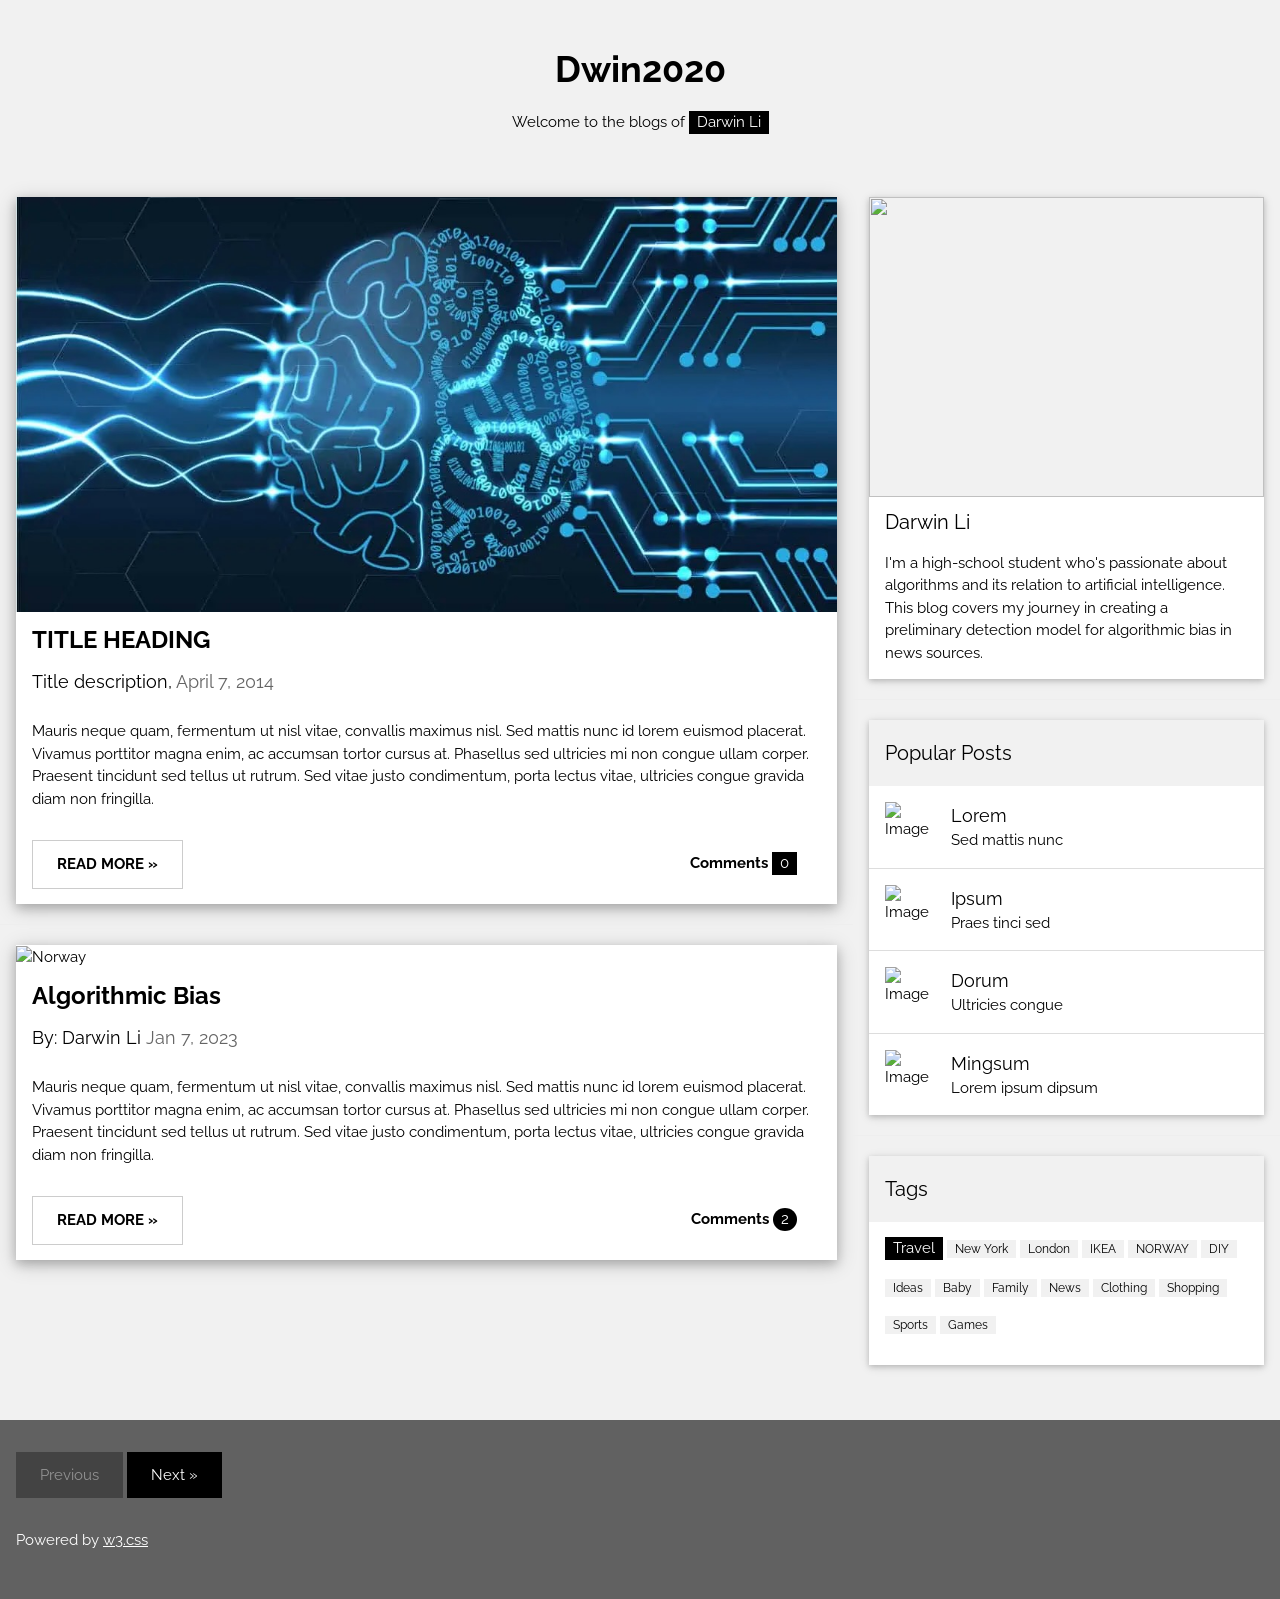
==== index.html @ 6d873550 "reordering" ====
<!DOCTYPE html>
<html>
<head>
<title>W3.CSS Template</title>
<meta charset="UTF-8">
<meta name="viewport" content="width=device-width, initial-scale=1">
<link rel="stylesheet" href="https://www.w3schools.com/w3css/4/w3.css">
<link rel="stylesheet" href="https://fonts.googleapis.com/css?family=Raleway">
<link rel="stylesheet" href="index.css">
<style>
body,h1,h2,h3,h4,h5 {font-family: "Raleway", sans-serif}
</style>
</head>
<body class="w3-light-grey">

<!-- w3-content defines a container for fixed size centered content, 
and is wrapped around the whole page content, except for the footer in this example -->
<div class="w3-content" style="max-width:1400px">

<!-- Header -->
<header class="w3-container w3-center w3-padding-32"> 
  <h1><b>Dwin2020</b></h1>
  <p>Welcome to the blogs of <span class="w3-tag">Darwin Li</span></p>
</header>

<!-- Grid -->
<div class="w3-row">

<!-- Blog entries -->
<div class="w3-col l8 s12">
  <!-- Blog entry -->
  <div class="w3-card-4 w3-margin w3-white">
    <img src="./src/img/ai.jpg" alt="Nature" style="width:100%">
    <div class="w3-container">
      <h3><b>TITLE HEADING</b></h3>
      <h5>Title description, <span class="w3-opacity">April 7, 2014</span></h5>
    </div>

    <div class="w3-container">
      <p>Mauris neque quam, fermentum ut nisl vitae, convallis maximus nisl. Sed mattis nunc id lorem euismod placerat. Vivamus porttitor magna enim, ac accumsan tortor cursus at. Phasellus sed ultricies mi non congue ullam corper. Praesent tincidunt sed
        tellus ut rutrum. Sed vitae justo condimentum, porta lectus vitae, ultricies congue gravida diam non fringilla.</p>
      <div class="w3-row">
        <div class="w3-col m8 s12">
          <p><button class="w3-button w3-padding-large w3-white w3-border"><b>READ MORE »</b></button></p>
        </div>
        <div class="w3-col m4 w3-hide-small">
          <p><span class="w3-padding-large w3-right"><b>Comments  </b> <span class="w3-tag">0</span></span></p>
        </div>
      </div>
    </div>
  </div>
  <hr>

  <!-- Blog entry -->
  <div class="w3-card-4 w3-margin w3-white">
  <img src="./img/ai.jpg" alt="Norway" style="width:100%">
    <div class="w3-container">
      <h3><b>Algorithmic Bias</b></h3>
      <h5>By: Darwin Li <span class="w3-opacity">Jan 7, 2023</span></h5>
    </div>

    <div class="w3-container">
      <p>Mauris neque quam, fermentum ut nisl vitae, convallis maximus nisl. Sed mattis nunc id lorem euismod placerat. Vivamus porttitor magna enim, ac accumsan tortor cursus at. Phasellus sed ultricies mi non congue ullam corper. Praesent tincidunt sed
        tellus ut rutrum. Sed vitae justo condimentum, porta lectus vitae, ultricies congue gravida diam non fringilla.</p>
      <div class="w3-row">
        <div class="w3-col m8 s12">
          <p><button class="w3-button w3-padding-large w3-white w3-border"><b>READ MORE »</b></button></p>
        </div>
        <div class="w3-col m4 w3-hide-small">
          <p><span class="w3-padding-large w3-right"><b>Comments  </b> <span class="w3-badge">2</span></span></p>
        </div>
      </div>
    </div>
  </div>
<!-- END BLOG ENTRIES -->
</div>

<!-- Introduction menu -->
<div class="w3-col l4">
  <!-- About Card -->
  <div class="w3-card w3-margin w3-margin-top"> 
  <img src="./img/headshot.jpg" style="width:100%; height:300px">
    <div class="w3-container w3-white">
      <h4>Darwin Li</h4>
      <p>I'm a high-school student who's passionate about algorithms and its relation to artificial intelligence. This blog covers my journey in creating a preliminary detection model for algorithmic bias in news sources. </p>
    </div>
  </div><hr>
  
  <!-- Posts -->
  <div class="w3-card w3-margin">
    <div class="w3-container w3-padding">
      <h4>Popular Posts</h4>
    </div>
    <ul class="w3-ul w3-hoverable w3-white">
      <li class="w3-padding-16">
        <img src="/w3images/workshop.jpg" alt="Image" class="w3-left w3-margin-right" style="width:50px">
        <span class="w3-large">Lorem</span><br>
        <span>Sed mattis nunc</span>
      </li>
      <li class="w3-padding-16">
        <img src="/w3images/gondol.jpg" alt="Image" class="w3-left w3-margin-right" style="width:50px">
        <span class="w3-large">Ipsum</span><br>
        <span>Praes tinci sed</span>
      </li> 
      <li class="w3-padding-16">
        <img src="/w3images/skies.jpg" alt="Image" class="w3-left w3-margin-right" style="width:50px">
        <span class="w3-large">Dorum</span><br>
        <span>Ultricies congue</span>
      </li>   
      <li class="w3-padding-16 w3-hide-medium w3-hide-small">
        <img src="/w3images/rock.jpg" alt="Image" class="w3-left w3-margin-right" style="width:50px">
        <span class="w3-large">Mingsum</span><br>
        <span>Lorem ipsum dipsum</span>
      </li>  
    </ul>
  </div>
  <hr> 
 
  <!-- Labels / tags -->
  <div class="w3-card w3-margin">
    <div class="w3-container w3-padding">
      <h4>Tags</h4>
    </div>
    <div class="w3-container w3-white">
    <p><span class="w3-tag w3-black w3-margin-bottom">Travel</span> <span class="w3-tag w3-light-grey w3-small w3-margin-bottom">New York</span> <span class="w3-tag w3-light-grey w3-small w3-margin-bottom">London</span>
      <span class="w3-tag w3-light-grey w3-small w3-margin-bottom">IKEA</span> <span class="w3-tag w3-light-grey w3-small w3-margin-bottom">NORWAY</span> <span class="w3-tag w3-light-grey w3-small w3-margin-bottom">DIY</span>
      <span class="w3-tag w3-light-grey w3-small w3-margin-bottom">Ideas</span> <span class="w3-tag w3-light-grey w3-small w3-margin-bottom">Baby</span> <span class="w3-tag w3-light-grey w3-small w3-margin-bottom">Family</span>
      <span class="w3-tag w3-light-grey w3-small w3-margin-bottom">News</span> <span class="w3-tag w3-light-grey w3-small w3-margin-bottom">Clothing</span> <span class="w3-tag w3-light-grey w3-small w3-margin-bottom">Shopping</span>
      <span class="w3-tag w3-light-grey w3-small w3-margin-bottom">Sports</span> <span class="w3-tag w3-light-grey w3-small w3-margin-bottom">Games</span>
    </p>
    </div>
  </div>
  
<!-- END Introduction Menu -->
</div>

<!-- END GRID -->
</div><br>

<!-- END w3-content -->
</div>

<!-- Footer -->
<footer class="w3-container w3-dark-grey w3-padding-32 w3-margin-top">
  <button class="w3-button w3-black w3-disabled w3-padding-large w3-margin-bottom">Previous</button>
  <button class="w3-button w3-black w3-padding-large w3-margin-bottom">Next »</button>
  <p>Powered by <a href="https://www.w3schools.com/w3css/default.asp" target="_blank">w3.css</a></p>
</footer>

</body>
</html>
---- index.css ----
.intro {
    text-align: center;
}
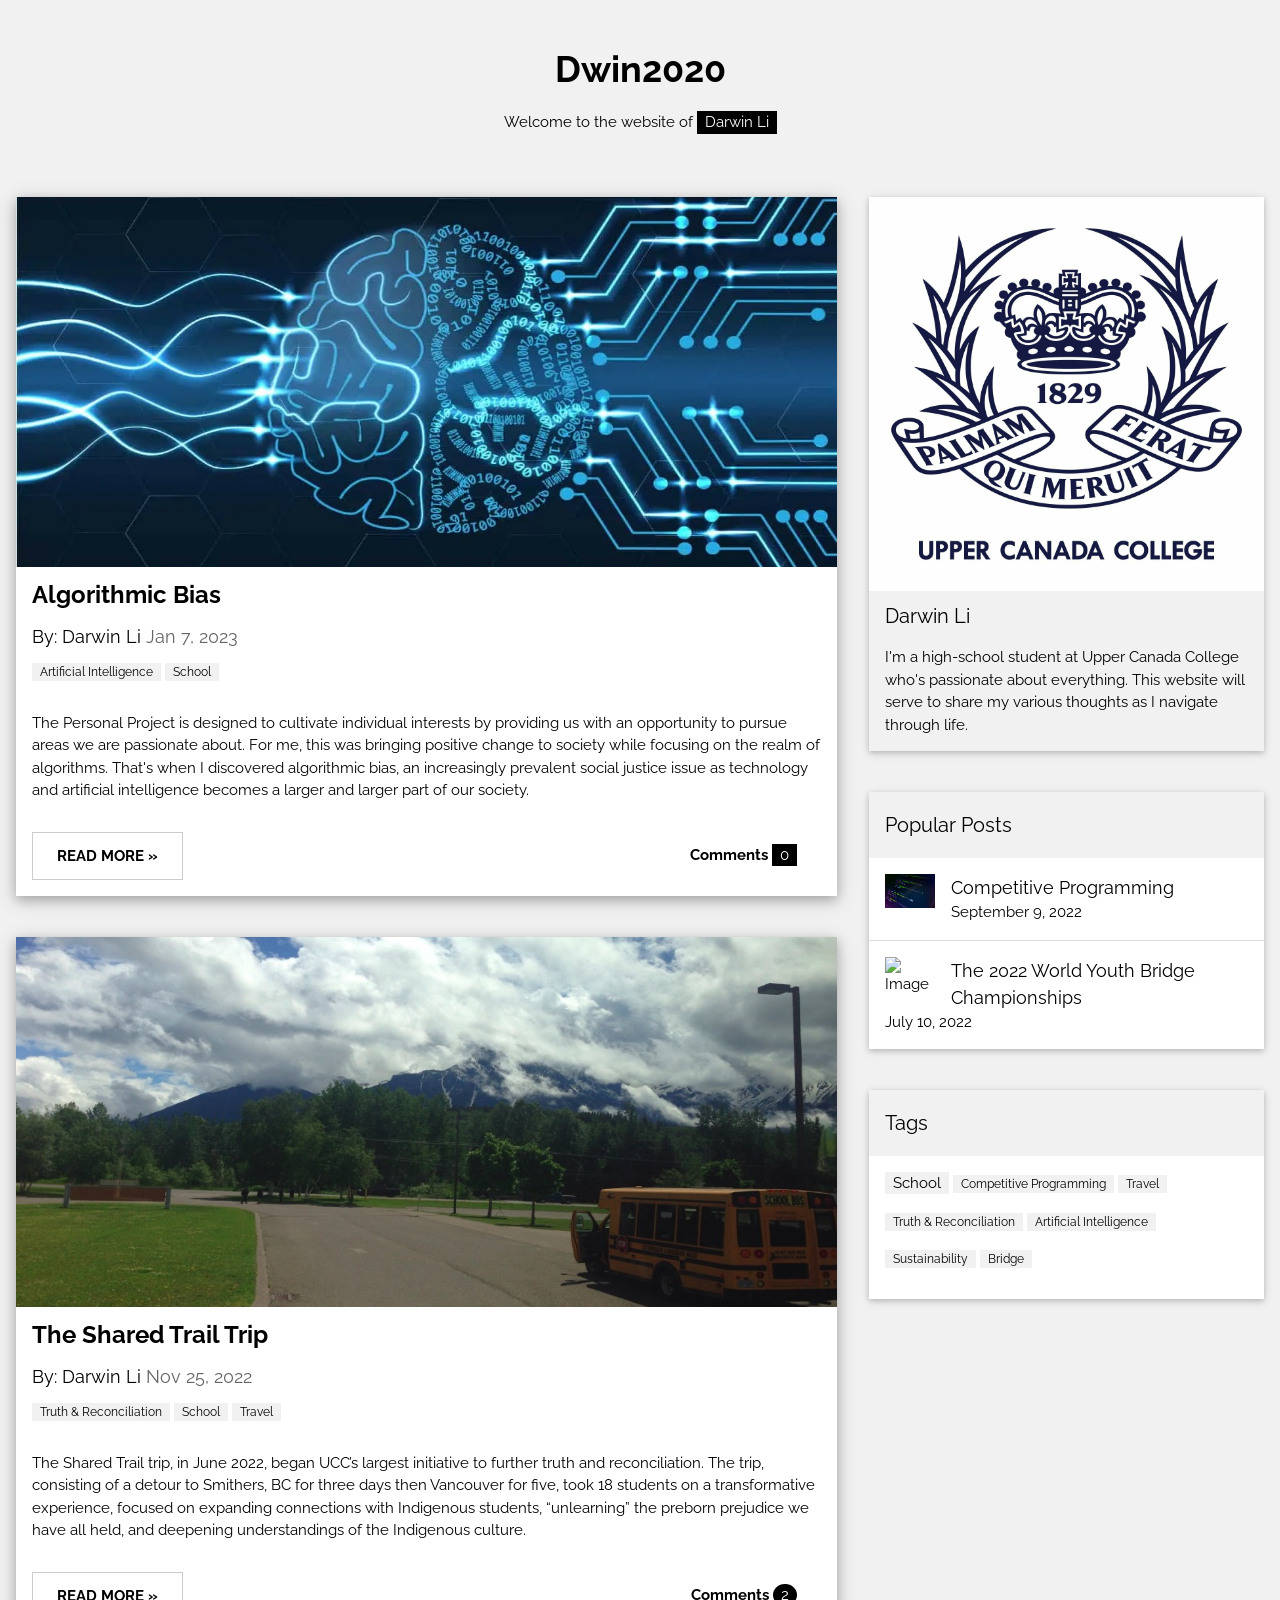
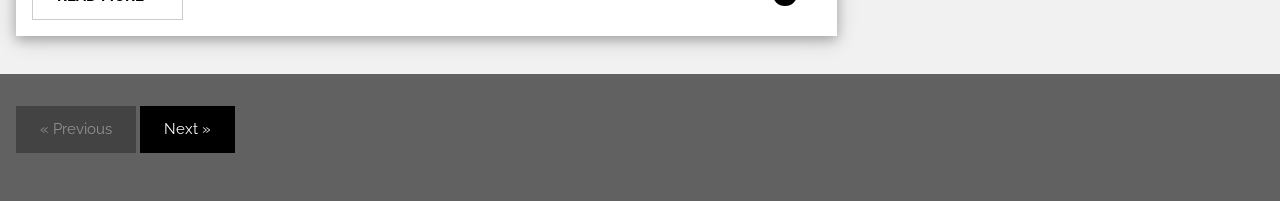
==== commit 351591d4: "delete src folder" ====
--- a/index.html
+++ b/index.html
@@ -1,12 +1,12 @@
 <!DOCTYPE html>
 <html>
 <head>
-<title>W3.CSS Template</title>
+<title>Dwin2020.ca</title>
 <meta charset="UTF-8">
 <meta name="viewport" content="width=device-width, initial-scale=1">
 <link rel="stylesheet" href="https://www.w3schools.com/w3css/4/w3.css">
 <link rel="stylesheet" href="https://fonts.googleapis.com/css?family=Raleway">
-<link rel="stylesheet" href="index.css">
+<link rel="stylesheet" href="./index.css">
 <style>
 body,h1,h2,h3,h4,h5 {font-family: "Raleway", sans-serif}
 </style>
@@ -20,7 +20,7 @@
 <!-- Header -->
 <header class="w3-container w3-center w3-padding-32"> 
   <h1><b>Dwin2020</b></h1>
-  <p>Welcome to the blogs of <span class="w3-tag">Darwin Li</span></p>
+  <p>Welcome to the website of <span class="w3-tag">Darwin Li</span></p>
 </header>
 
 <!-- Grid -->
@@ -30,18 +30,19 @@
 <div class="w3-col l8 s12">
   <!-- Blog entry -->
   <div class="w3-card-4 w3-margin w3-white">
-    <img src="./src/img/ai.jpg" alt="Nature" style="width:100%">
+    <img class="blog-img" src="img/ai.jpg" alt="AI" style="width:100%">
     <div class="w3-container">
-      <h3><b>TITLE HEADING</b></h3>
-      <h5>Title description, <span class="w3-opacity">April 7, 2014</span></h5>
+      <h3><b>Algorithmic Bias</b></h3>
+      <h5>By: Darwin Li <span class="w3-opacity">Jan 7, 2023</span></h5>
+      <span class="w3-tag w3-light-grey w3-small w3-margin-bottom">Artificial Intelligence</span>
+      <span class="w3-tag w3-light-grey w3-small w3-margin-bottom">School</span>
     </div>
 
     <div class="w3-container">
-      <p>Mauris neque quam, fermentum ut nisl vitae, convallis maximus nisl. Sed mattis nunc id lorem euismod placerat. Vivamus porttitor magna enim, ac accumsan tortor cursus at. Phasellus sed ultricies mi non congue ullam corper. Praesent tincidunt sed
-        tellus ut rutrum. Sed vitae justo condimentum, porta lectus vitae, ultricies congue gravida diam non fringilla.</p>
-      <div class="w3-row">
+      <p>The Personal Project is designed to cultivate individual interests by providing us with an opportunity to pursue areas we are passionate about. For me, this was bringing positive change to society while focusing on the realm of algorithms. That's when I discovered algorithmic bias, an increasingly prevalent social justice issue as technology and artificial intelligence becomes a larger and larger part of our society. </p>
+        <div class="w3-row">
         <div class="w3-col m8 s12">
-          <p><button class="w3-button w3-padding-large w3-white w3-border"><b>READ MORE »</b></button></p>
+          <p><button class="w3-button w3-padding-large w3-white w3-border" onclick="window.location.href = './pages/ai.html';"><b>READ MORE »</b></button></p>
         </div>
         <div class="w3-col m4 w3-hide-small">
           <p><span class="w3-padding-large w3-right"><b>Comments  </b> <span class="w3-tag">0</span></span></p>
@@ -53,18 +54,19 @@
 
   <!-- Blog entry -->
   <div class="w3-card-4 w3-margin w3-white">
-  <img src="./img/ai.jpg" alt="Norway" style="width:100%">
+  <img class="blog-img" src="img/trc.jpg" alt="Truth & Reconciliation" style="width:100%">
     <div class="w3-container">
-      <h3><b>Algorithmic Bias</b></h3>
-      <h5>By: Darwin Li <span class="w3-opacity">Jan 7, 2023</span></h5>
+      <h3><b>The Shared Trail Trip</b></h3>
+      <h5>By: Darwin Li <span class="w3-opacity">Nov 25, 2022</span></h5>
+      <span class="w3-tag w3-light-grey w3-small w3-margin-bottom">Truth & Reconciliation</span>
+      <span class="w3-tag w3-light-grey w3-small w3-margin-bottom">School</span> <span class="w3-tag w3-light-grey w3-small w3-margin-bottom">Travel</span>
     </div>
 
     <div class="w3-container">
-      <p>Mauris neque quam, fermentum ut nisl vitae, convallis maximus nisl. Sed mattis nunc id lorem euismod placerat. Vivamus porttitor magna enim, ac accumsan tortor cursus at. Phasellus sed ultricies mi non congue ullam corper. Praesent tincidunt sed
-        tellus ut rutrum. Sed vitae justo condimentum, porta lectus vitae, ultricies congue gravida diam non fringilla.</p>
+      <p>The Shared Trail trip, in June 2022, began UCC’s largest initiative to further truth and reconciliation. The trip, consisting of a detour to Smithers, BC for three days then Vancouver for five, took 18 students on a transformative experience, focused on expanding connections with Indigenous students, “unlearning” the preborn prejudice we have all held, and deepening understandings of the Indigenous culture. </p>
       <div class="w3-row">
         <div class="w3-col m8 s12">
-          <p><button class="w3-button w3-padding-large w3-white w3-border"><b>READ MORE »</b></button></p>
+          <p><button class="w3-button w3-padding-large w3-white w3-border" onclick="window.location.href = './pages/trc.html';"><b>READ MORE »</b></button></p>
         </div>
         <div class="w3-col m4 w3-hide-small">
           <p><span class="w3-padding-large w3-right"><b>Comments  </b> <span class="w3-badge">2</span></span></p>
@@ -79,10 +81,10 @@
 <div class="w3-col l4">
   <!-- About Card -->
   <div class="w3-card w3-margin w3-margin-top"> 
-  <img src="./img/headshot.jpg" style="width:100%; height:300px">
-    <div class="w3-container w3-white">
+  <img src="img/ucc.png" style="width:100%">
+    <div class="w3-container w3-light-grey">
       <h4>Darwin Li</h4>
-      <p>I'm a high-school student who's passionate about algorithms and its relation to artificial intelligence. This blog covers my journey in creating a preliminary detection model for algorithmic bias in news sources. </p>
+      <p>I'm a high-school student at Upper Canada College who's passionate about everything. This website will serve to share my various thoughts as I navigate through life.  </p>
     </div>
   </div><hr>
   
@@ -92,16 +94,17 @@
       <h4>Popular Posts</h4>
     </div>
     <ul class="w3-ul w3-hoverable w3-white">
-      <li class="w3-padding-16">
-        <img src="/w3images/workshop.jpg" alt="Image" class="w3-left w3-margin-right" style="width:50px">
-        <span class="w3-large">Lorem</span><br>
-        <span>Sed mattis nunc</span>
+      <li class="w3-padding-16" onclick="window.location.href = './pages/cp.html';">
+        <img src="img/cp.jpg" alt="Image" class="w3-left w3-margin-right" style="width:50px">
+        <span class="w3-large">Competitive Programming</span><br>
+        <span>September 9, 2022</span>
       </li>
-      <li class="w3-padding-16">
-        <img src="/w3images/gondol.jpg" alt="Image" class="w3-left w3-margin-right" style="width:50px">
-        <span class="w3-large">Ipsum</span><br>
-        <span>Praes tinci sed</span>
+      <li class="w3-padding-16" onclick="window.location.href = './pages/salso.html';">
+        <img src="img/bridge.jpg" alt="Image" class="pop-blogs w3-left w3-margin-right" style="width:50px">
+        <span class="w3-large">The 2022 World Youth Bridge Championships</span><br>
+        <span>July 10, 2022</span>
       </li> 
+      <!--
       <li class="w3-padding-16">
         <img src="/w3images/skies.jpg" alt="Image" class="w3-left w3-margin-right" style="width:50px">
         <span class="w3-large">Dorum</span><br>
@@ -112,6 +115,7 @@
         <span class="w3-large">Mingsum</span><br>
         <span>Lorem ipsum dipsum</span>
       </li>  
+      -->
     </ul>
   </div>
   <hr> 
@@ -122,11 +126,9 @@
       <h4>Tags</h4>
     </div>
     <div class="w3-container w3-white">
-    <p><span class="w3-tag w3-black w3-margin-bottom">Travel</span> <span class="w3-tag w3-light-grey w3-small w3-margin-bottom">New York</span> <span class="w3-tag w3-light-grey w3-small w3-margin-bottom">London</span>
-      <span class="w3-tag w3-light-grey w3-small w3-margin-bottom">IKEA</span> <span class="w3-tag w3-light-grey w3-small w3-margin-bottom">NORWAY</span> <span class="w3-tag w3-light-grey w3-small w3-margin-bottom">DIY</span>
-      <span class="w3-tag w3-light-grey w3-small w3-margin-bottom">Ideas</span> <span class="w3-tag w3-light-grey w3-small w3-margin-bottom">Baby</span> <span class="w3-tag w3-light-grey w3-small w3-margin-bottom">Family</span>
-      <span class="w3-tag w3-light-grey w3-small w3-margin-bottom">News</span> <span class="w3-tag w3-light-grey w3-small w3-margin-bottom">Clothing</span> <span class="w3-tag w3-light-grey w3-small w3-margin-bottom">Shopping</span>
-      <span class="w3-tag w3-light-grey w3-small w3-margin-bottom">Sports</span> <span class="w3-tag w3-light-grey w3-small w3-margin-bottom">Games</span>
+    <p><span class="w3-tag w3-light-grey w3-margin-bottom" onclick="changeTag('SL')">School</span> <span class="w3-tag w3-light-grey w3-small w3-margin-bottom">Competitive Programming</span> <span class="w3-tag w3-light-grey w3-small w3-margin-bottom">Travel</span>
+      <span class="w3-tag w3-light-grey w3-small w3-margin-bottom">Truth & Reconciliation</span> <span class="w3-tag w3-light-grey w3-small w3-margin-bottom">Artificial Intelligence</span> <span class="w3-tag w3-light-grey w3-small w3-margin-bottom">Sustainability</span>
+      <span class="w3-tag w3-light-grey w3-small w3-margin-bottom">Bridge</span> 
     </p>
     </div>
   </div>
@@ -141,11 +143,17 @@
 </div>
 
 <!-- Footer -->
-<footer class="w3-container w3-dark-grey w3-padding-32 w3-margin-top">
-  <button class="w3-button w3-black w3-disabled w3-padding-large w3-margin-bottom">Previous</button>
-  <button class="w3-button w3-black w3-padding-large w3-margin-bottom">Next »</button>
-  <p>Powered by <a href="https://www.w3schools.com/w3css/default.asp" target="_blank">w3.css</a></p>
+<footer class="footer w3-container w3-dark-grey w3-padding-32">
+  <button class="w3-button w3-black w3-disabled w3-padding-large w3-margin-bottom">« Previous</button>
+  <button class="w3-button w3-black w3-padding-large w3-margin-bottom" onclick="window.location.href = './pages/page2.html';">Next »</button>
+  <!-- <p>Powered by <a href="https://www.w3schools.com/w3css/default.asp" target="_blank">w3.css</a></p> -->
 </footer>
-
+<script type='text/javascript'>
+  function changeTag(x) {
+    console.log(100)
+    document.getElementsByClassName("w3-tag w3-light-grey w3-margin-bottom").className = "w3-tag w3-black w3-small w3-margin-bottom";
+    // document.getElementsByClassName("w3-id").classList.add("w3-black")
+  }
+</script>
 </body>
 </html>
--- a/index.css
+++ b/index.css
@@ -1,3 +1,66 @@
 .intro {
     text-align: center;
+}
+.blog-img {
+    height:40%;
+    max-height: 370px;
+}
+.pop-blogs {
+    width:20%;
+}
+.head-img {
+    width: 80%;
+    display: block;
+    margin-top: 50px;
+    margin-left: auto;
+    margin-right: auto;
+}
+.author-txt {
+    position:relative;
+    margin-left: auto;
+    margin-right: auto;
+    width:80%;
+}
+.blog-txt {
+    font-size: 18px;
+    width:83%;
+    margin-left: auto;
+    margin-right: auto;
+}
+.sub-img {
+    display: block;
+    margin-top: 50px;
+    margin-left: auto;
+    margin-right: auto;
+    max-width: 600px;
+    margin-bottom: 80px;
+}
+.ai-tag {
+    width : 10%;
+    margin-left: 7%;
+    margin-right: auto;
+}
+.footer {
+    margin-top: 0px;
+}
+.loader {
+    border: 16px solid white; /* Light grey */
+    border-top: 16px solid #3498db; /* Blue */
+    border-radius: 50%;
+    width: 120px;
+    height: 120px;
+    animation: spin 2s linear infinite;
+    margin-left: auto;
+    margin-right: auto;
+}
+#loading1  {
+    display : none;
+}
+#loading2 {
+    display : none;
+}
+  
+@keyframes spin {
+0% { transform: rotate(0deg); }
+100% { transform: rotate(360deg); }
 }
